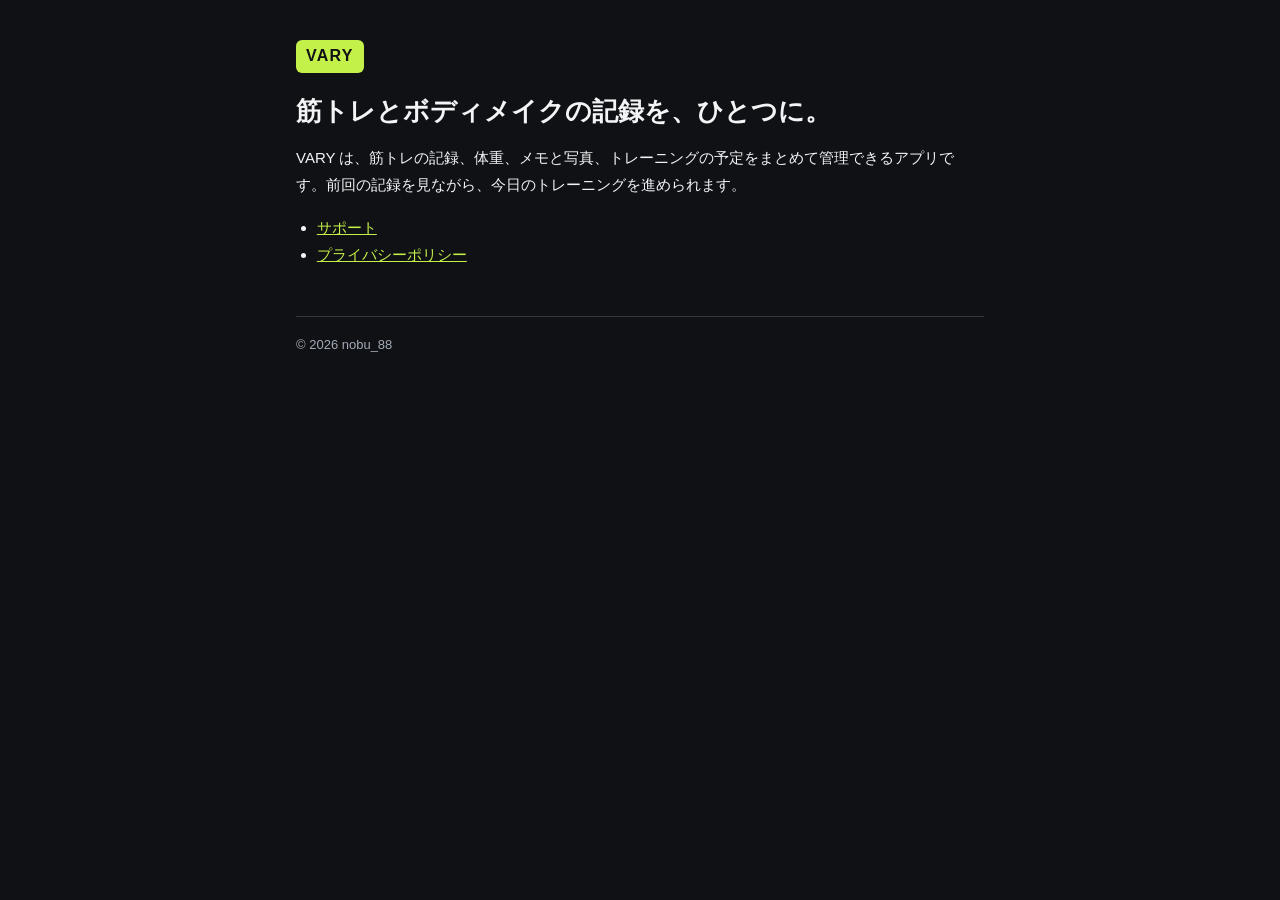
==== index.html @ 66e5ba51 "プライバシーポリシーとサポートのページを追加 Co-Authored-By: Claude Opus 5.5 <noreply@anthropic.com>" ====
<!doctype html>
<html lang="ja">
<head>
  <meta charset="utf-8">
  <meta name="viewport" content="width=device-width, initial-scale=1">
  <title>VARY</title>
  <link rel="stylesheet" href="style.css">
</head>
<body>
<main>
  <span class="brand">VARY</span>
  <h1>筋トレとボディメイクの記録を、ひとつに。</h1>
  <p>VARY は、筋トレの記録、体重、メモと写真、トレーニングの予定をまとめて管理できるアプリです。前回の記録を見ながら、今日のトレーニングを進められます。</p>
  <ul>
    <li><a href="support/">サポート</a></li>
    <li><a href="privacy/">プライバシーポリシー</a></li>
  </ul>
  <footer>© 2026 nobu_88</footer>
</main>
</body>
</html>
---- style.css ----
:root {
  --bg: #0f1114;
  --card: #1b1e24;
  --text: #f2f4f6;
  --sub: #a3aab5;
  --border: #343a44;
  --accent: #c4f04a;
}

* {
  box-sizing: border-box;
}

body {
  margin: 0;
  background: var(--bg);
  color: var(--text);
  font-family: -apple-system, BlinkMacSystemFont, "Hiragino Sans", "Noto Sans JP", "Yu Gothic UI", sans-serif;
  line-height: 1.8;
}

main {
  max-width: 720px;
  margin: 0 auto;
  padding: 40px 16px 64px;
}

.brand {
  display: inline-block;
  color: var(--bg);
  background: var(--accent);
  font-weight: 900;
  letter-spacing: 0.08em;
  padding: 2px 10px;
  border-radius: 6px;
  text-decoration: none;
}

h1 {
  font-size: 26px;
  line-height: 1.4;
  margin: 20px 0 4px;
}

h2 {
  font-size: 18px;
  margin: 36px 0 8px;
  padding-left: 10px;
  border-left: 4px solid var(--accent);
}

p,
li {
  font-size: 15px;
}

ul {
  padding-left: 1.3em;
}

.meta {
  color: var(--sub);
  font-size: 13px;
}

.card {
  background: var(--card);
  border: 1px solid var(--border);
  border-radius: 12px;
  padding: 14px 16px;
  margin: 12px 0;
}

a {
  color: var(--accent);
}

footer {
  margin-top: 48px;
  padding-top: 16px;
  border-top: 1px solid var(--border);
  color: var(--sub);
  font-size: 13px;
}
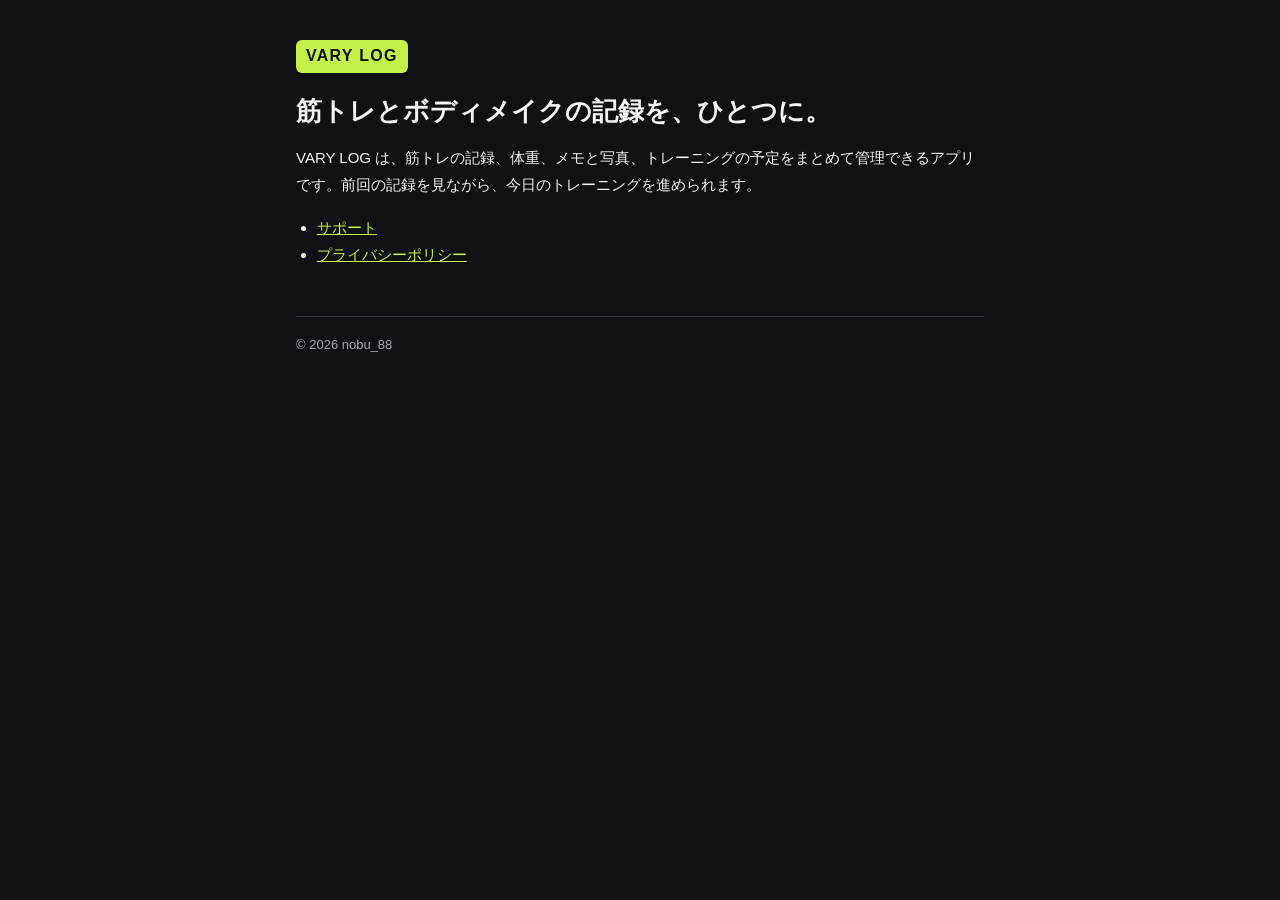
==== commit 7b95ca4d: "アプリ名を VARY LOG に変更 Co-Authored-By: Claude Opus 5.5 <noreply@anthropic.com>" ====
--- a/index.html
+++ b/index.html
@@ -3,14 +3,14 @@
 <head>
   <meta charset="utf-8">
   <meta name="viewport" content="width=device-width, initial-scale=1">
-  <title>VARY</title>
+  <title>VARY LOG</title>
   <link rel="stylesheet" href="style.css">
 </head>
 <body>
 <main>
-  <span class="brand">VARY</span>
+  <span class="brand">VARY LOG</span>
   <h1>筋トレとボディメイクの記録を、ひとつに。</h1>
-  <p>VARY は、筋トレの記録、体重、メモと写真、トレーニングの予定をまとめて管理できるアプリです。前回の記録を見ながら、今日のトレーニングを進められます。</p>
+  <p>VARY LOG は、筋トレの記録、体重、メモと写真、トレーニングの予定をまとめて管理できるアプリです。前回の記録を見ながら、今日のトレーニングを進められます。</p>
   <ul>
     <li><a href="support/">サポート</a></li>
     <li><a href="privacy/">プライバシーポリシー</a></li>
